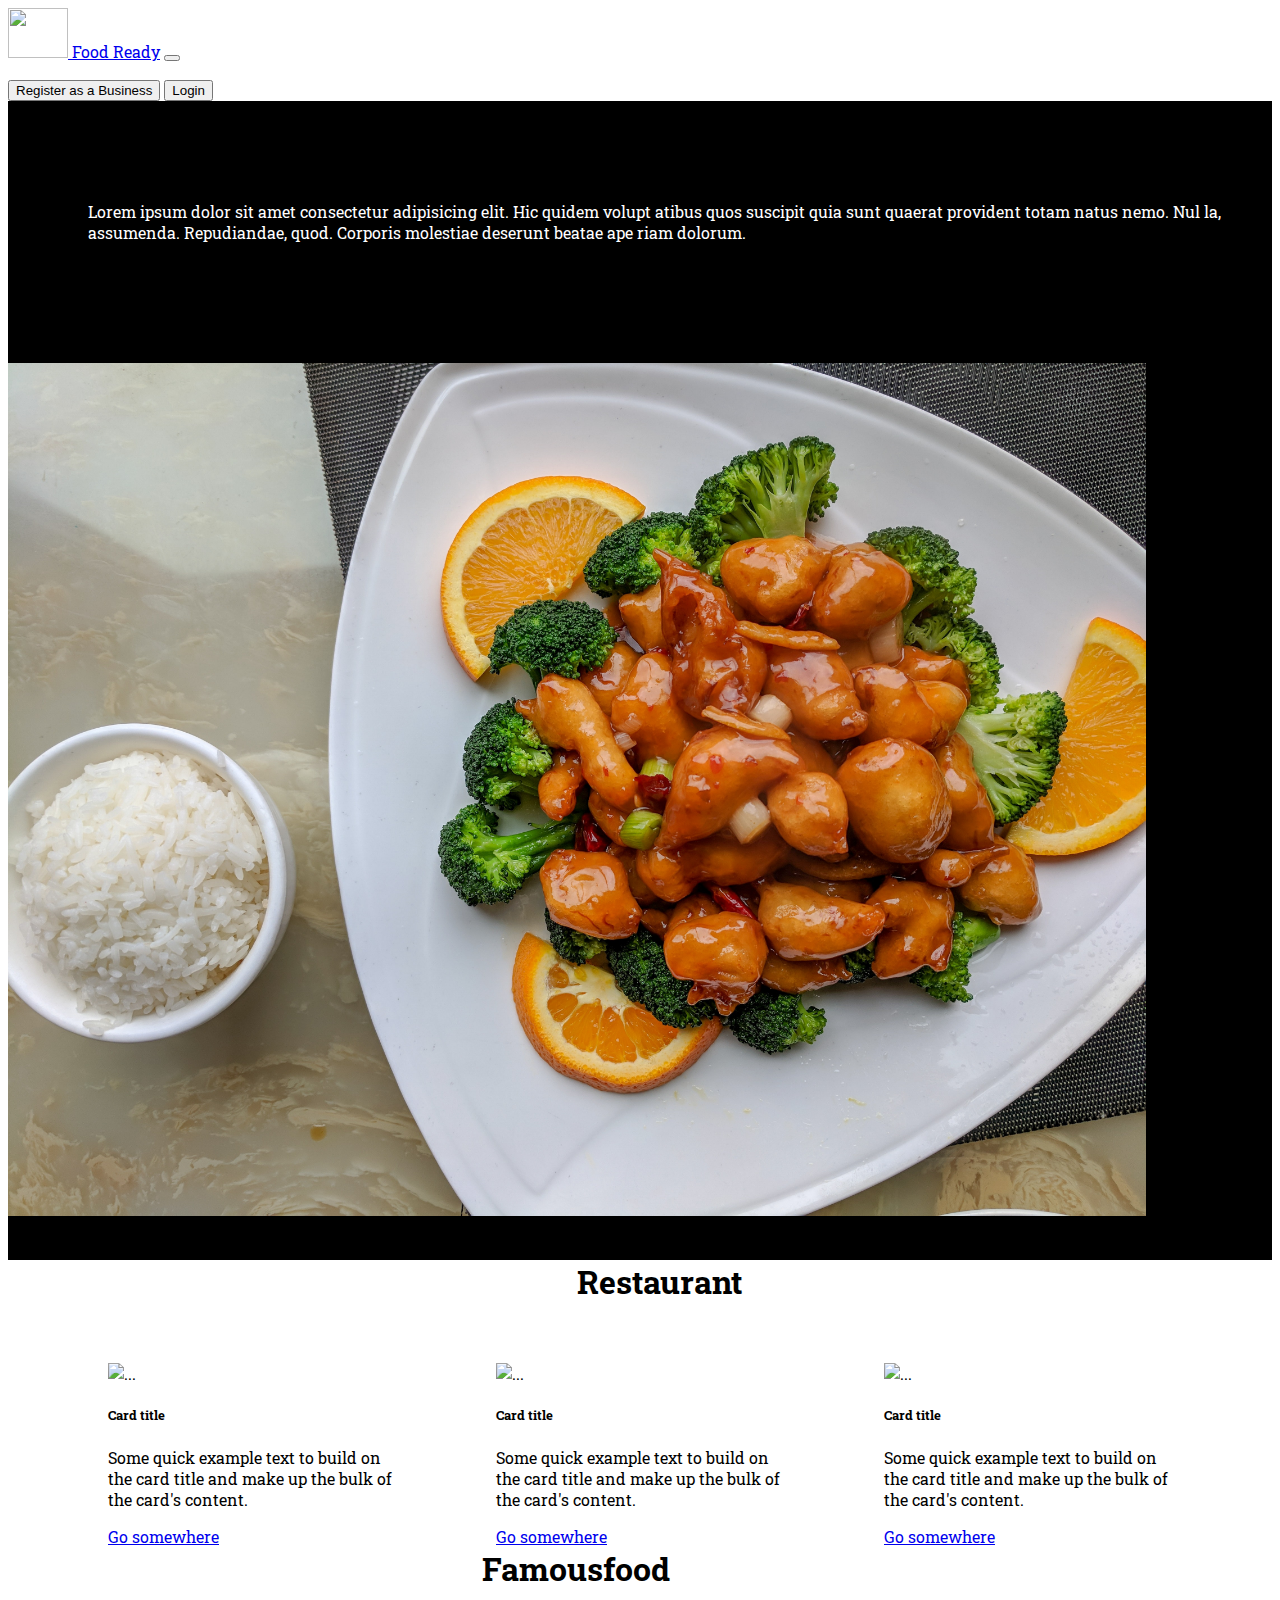
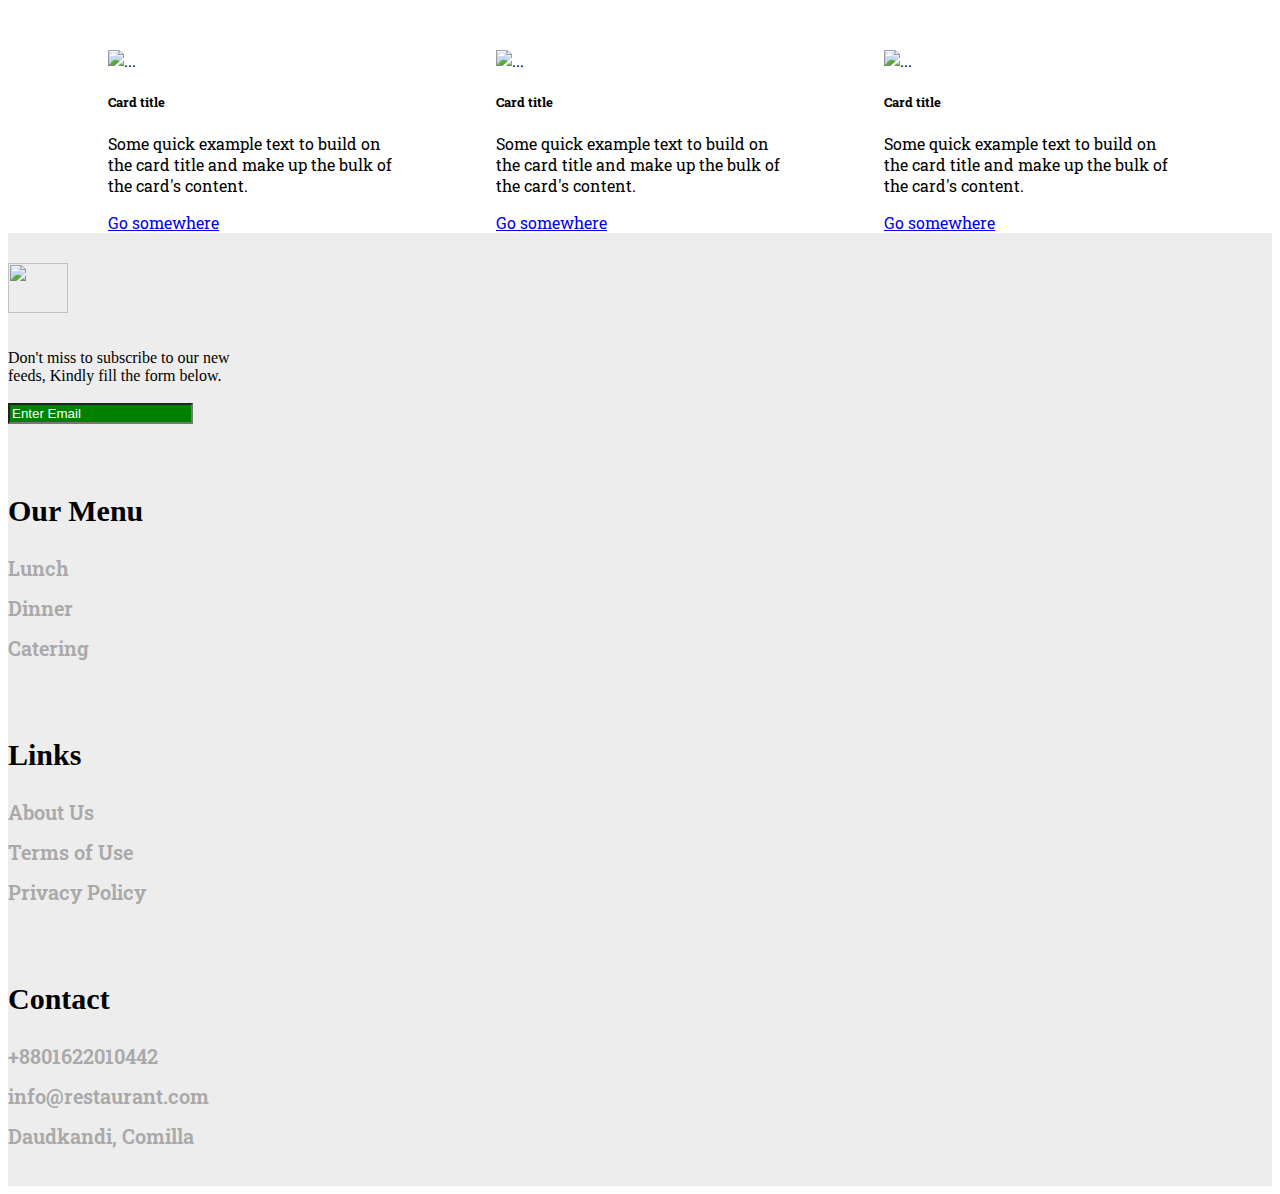
==== index.html @ 6d95055e "user dishes page started" ====
<!DOCTYPE html>
<html lang="en">
<head>
    <meta charset="UTF-8">
    <meta http-equiv="X-UA-Compatible" content="IE=edge">
    <meta name="viewport" content="width=device-width, initial-scale=1.0">
    <title>Document</title>
    <link rel="stylesheet" href="style.css">
    <link href="https://cdn.jsdelivr.net/npm/bootstrap@5.1.0/dist/css/bootstrap.min.css" rel="stylesheet"
        integrity="sha384-KyZXEAg3QhqLMpG8r+8fhAXLRk2vvoC2f3B09zVXn8CA5QIVfZOJ3BCsw2P0p/We" crossorigin="anonymous">
        <link rel="stylesheet" href="https://cdnjs.cloudflare.com/ajax/libs/font-awesome/4.7.0/css/font-awesome.min.css">

        <link rel="preconnect" href="https://fonts.googleapis.com">
        <link rel="preconnect" href="https://fonts.gstatic.com" crossorigin>
        <link href="https://fonts.googleapis.com/css2?family=Roboto+Slab&display=swap" rel="stylesheet">
</head>
<body>

    <nav class="navbar navbar-expand-lg navbar-light bg-light">
        <div class="container-fluid">
            <a class="navbar-brand" href="#">
                <img width="60px" height="50px" src="https://www.pngitem.com/pimgs/m/249-2490135_tablespoon-fork-icon-food-logo-icon-restaurant-hd.png" alt="" width="30" height="24">
              </a>
          <a class="navbar-brand" href="#">Food Ready</a>
          <button class="navbar-toggler" type="button" data-bs-toggle="collapse" data-bs-target="#navbarSupportedContent" aria-controls="navbarSupportedContent" aria-expanded="false" aria-label="Toggle navigation">
            <span class="navbar-toggler-icon"></span>
          </button>
          <div class="collapse navbar-collapse" id="navbarSupportedContent">
            <ul class="navbar-nav me-auto mb-2 mb-lg-0">
              <!-- <li class="nav-item">
                <a class="nav-link active" aria-current="page" href="#">Home</a>
              </li>
              <li class="nav-item">
                <a class="nav-link" href="#">Link</a>
              </li>
              <li class="nav-item dropdown">
                <a class="nav-link dropdown-toggle" href="#" id="navbarDropdown" role="button" data-bs-toggle="dropdown" aria-expanded="false">
                  Dropdown
                </a>
                <ul class="dropdown-menu" aria-labelledby="navbarDropdown">
                  <li><a class="dropdown-item" href="#">Action</a></li>
                  <li><a class="dropdown-item" href="#">Another action</a></li>
                  <li><hr class="dropdown-divider"></li>
                  <li><a class="dropdown-item" href="#">Something else here</a></li>
                </ul> -->
              </li>
            </ul>

                <a href="restaurant/restaurantsignup.html" ><button type="button" class="btn btn-primary">Register as a Business</button></a> 
               <a href="user/usersignup.html"><button class="btn btn-outline-success" type="submit">Login</button></a> 
        
          </div>
        </div>
      </nav>
    

      <div class=" mainbanner">
        <div class="row banner">
          <div class="col-lg-5 ">
            <div class="bannerdescription" >
                <p>Lorem ipsum dolor sit amet consectetur adipisicing elit. Hic quidem volupt
                    atibus quos suscipit quia sunt quaerat provident totam natus nemo. Nul
                    la, assumenda. Repudiandae, quod. Corporis molestiae deserunt beatae ape
                    riam dolorum.</p>
          
        
        </div>
            </div>
          <div class="col-lg-5 ">
            <div class="bannerimage">
                <img src="./images/mainpage/s1.jpg" height="90%" width="90%" alt="">
            </div>
            
          </div>
          
        </div>
      </div>

      <h1 class="famousrestauranttitle">Restaurant</h1>
      <div class="famousrestaurantcards">
       
      
        <div class="card" style="width: 18rem;">
            <img src="https://media.istockphoto.com/photos/varied-food-carbohydrates-protein-vegetables-fruits-dairy-legumes-on-picture-id1218254547?b=1&k=6&m=1218254547&s=170667a&w=0&h=EXwwoHJ3wI0H2jDfoFhqOiIo2c4cL0y7R8Gop3iIO30=" class="card-img-top" alt="...">
            <div class="card-body">
              <h5 class="card-title">Card title</h5>
              <p class="card-text">Some quick example text to build on the card title and make up the bulk of the card's content.</p>
              <a href="#" class="btn btn-primary">Go somewhere</a>
            </div>
          </div>

          <div class="card" style="width: 18rem;">
            <img src="https://media.istockphoto.com/photos/varied-food-carbohydrates-protein-vegetables-fruits-dairy-legumes-on-picture-id1218254547?b=1&k=6&m=1218254547&s=170667a&w=0&h=EXwwoHJ3wI0H2jDfoFhqOiIo2c4cL0y7R8Gop3iIO30=" class="card-img-top" alt="...">
            <div class="card-body">
              <h5 class="card-title">Card title</h5>
              <p class="card-text">Some quick example text to build on the card title and make up the bulk of the card's content.</p>
              <a href="#" class="btn btn-primary">Go somewhere</a>
            </div>
          </div>

          <div class="card" style="width: 18rem;">
            <img src="https://media.istockphoto.com/photos/varied-food-carbohydrates-protein-vegetables-fruits-dairy-legumes-on-picture-id1218254547?b=1&k=6&m=1218254547&s=170667a&w=0&h=EXwwoHJ3wI0H2jDfoFhqOiIo2c4cL0y7R8Gop3iIO30=" class="card-img-top" alt="...">
            <div class="card-body">
              <h5 class="card-title">Card title</h5>
              <p class="card-text">Some quick example text to build on the card title and make up the bulk of the card's content.</p>
              <a href="#" class="btn btn-primary">Go somewhere</a>
            </div>
          </div>
      </div>

      <h1 class="famousfoodtitle">Famousfood</h1>
      <div class="famousfoodcards">
        <div class="card" style="width: 18rem;">
            <img src="https://media.istockphoto.com/photos/varied-food-carbohydrates-protein-vegetables-fruits-dairy-legumes-on-picture-id1218254547?b=1&k=6&m=1218254547&s=170667a&w=0&h=EXwwoHJ3wI0H2jDfoFhqOiIo2c4cL0y7R8Gop3iIO30=" class="card-img-top" alt="...">
            <div class="card-body">
              <h5 class="card-title">Card title</h5>
              <p class="card-text">Some quick example text to build on the card title and make up the bulk of the card's content.</p>
              <a href="#" class="btn btn-primary">Go somewhere</a>
            </div>
          </div>

          <div class="card" style="width: 18rem;">
            <img src="https://media.istockphoto.com/photos/varied-food-carbohydrates-protein-vegetables-fruits-dairy-legumes-on-picture-id1218254547?b=1&k=6&m=1218254547&s=170667a&w=0&h=EXwwoHJ3wI0H2jDfoFhqOiIo2c4cL0y7R8Gop3iIO30=" class="card-img-top" alt="...">
            <div class="card-body">
              <h5 class="card-title">Card title</h5>
              <p class="card-text">Some quick example text to build on the card title and make up the bulk of the card's content.</p>
              <a href="#" class="btn btn-primary">Go somewhere</a>
            </div>
          </div>

          <div class="card" style="width: 18rem;">
            <img src="https://media.istockphoto.com/photos/varied-food-carbohydrates-protein-vegetables-fruits-dairy-legumes-on-picture-id1218254547?b=1&k=6&m=1218254547&s=170667a&w=0&h=EXwwoHJ3wI0H2jDfoFhqOiIo2c4cL0y7R8Gop3iIO30=" class="card-img-top" alt="...">
            <div class="card-body">
              <h5 class="card-title">Card title</h5>
              <p class="card-text">Some quick example text to build on the card title and make up the bulk of the card's content.</p>
              <a href="#" class="btn btn-primary">Go somewhere</a>
            </div>
          </div>
      </div>


      <div class="footer-div row" id="service">
        <div class="col-lg-3 col-md-3 col-sm-6 col-12">
            <div class="footer-logo-div">
                <img class="footer-logo" width="60px" height="50px" width="30" height="24" src="https://www.pngitem.com/pimgs/m/249-2490135_tablespoon-fork-icon-food-logo-icon-restaurant-hd.png" alt="" >
                <!-- <img src="" class="footer-logo" alt="logo"> -->
                <p class="footer-text"> Don't miss to subscribe to our new <br>
                    feeds, Kindly fill the form below.</p>
                <input type="text" class="footer-input" placeholder="Enter Email">
            </div>
        </div>
        <div class="col-lg-3 col-md-3 col-sm-6 col-12">
            <div class="footer-menu-div">
                <h6 class="footer-head">Our Menu</h6>
                <a href="" class="footer-link">Lunch</a>
                <a href="" class="footer-link">Dinner</a>
                <a href="" class="footer-link">Catering</a>
            </div>
        </div>
        <div class="col-lg-3 col-md-3 col-sm-6 col-12">
            <div class="footer-menu-div">
                <h6 class="footer-head">Links</h6>
                <a href="" class="footer-link">About Us</a>
                <a href="" class="footer-link">Terms of Use</a>
                <a href="" class="footer-link">Privacy Policy</a>
            </div>
        </div>
        <div class="col-lg-3 col-md-3 col-sm-6 col-12">
            <div class="footer-menu-div">
                <h6 class="footer-head">Contact</h6>
                <a href="" class="footer-link">+8801622010442</a>
                <a href="" class="footer-link">info@restaurant.com</a>
                <a href="" class="footer-link">Daudkandi, Comilla</a>
            </div>
        </div>


<!-- The core Firebase JS SDK is always required and must be listed first -->
<script src="https://www.gstatic.com/firebasejs/8.9.1/firebase-app.js"></script>
<script src="https://www.gstatic.com/firebasejs/8.9.1/firebase-auth.js"></script>
<script src="https://www.gstatic.com/firebasejs/8.9.1/firebase-database.js"></script>
<script src="https://www.gstatic.com/firebasejs/8.9.1/firebase-storage.js"></script>
<!-- TODO: Add SDKs for Firebase products that you want to use
     https://firebase.google.com/docs/web/setup#available-libraries -->
<script src="https://www.gstatic.com/firebasejs/8.9.1/firebase-analytics.js"></script>

<script>
  // Your web app's Firebase configuration
  // For Firebase JS SDK v7.20.0 and later, measurementId is optional
  var firebaseConfig = {
    apiKey: "AIzaSyB3WykG4CbGJm19A1uMbkXt9Yg8SCs927A",
    authDomain: "javascriptpractice-c8dde.firebaseapp.com",
    databaseURL: "https://javascriptpractice-c8dde-default-rtdb.firebaseio.com",
    projectId: "javascriptpractice-c8dde",
    storageBucket: "javascriptpractice-c8dde.appspot.com",
    messagingSenderId: "139519736241",
    appId: "1:139519736241:web:fa4c81cab80df69f89e590",
    measurementId: "G-KQYJQLMMXQ"
  };
  // Initialize Firebase
  firebase.initializeApp(firebaseConfig);
  firebase.analytics();
</script>
<script src="https://unpkg.com/sweetalert/dist/sweetalert.min.js"></script>
<script src="https://cdn.jsdelivr.net/npm/bootstrap@5.1.0/dist/js/bootstrap.bundle.min.js" integrity="sha384-U1DAWAznBHeqEIlVSCgzq+c9gqGAJn5c/t99JyeKa9xxaYpSvHU5awsuZVVFIhvj" crossorigin="anonymous"></script>
<script src="https://unpkg.com/sweetalert/dist/sweetalert.min.js"></script>    

</body>
</html>
---- style.css ----
body{
    font-family: 'Roboto Slab', serif;
}

.navbar{
    color: white;
}


.carousel-caption{
    display: inline;
}
.mainbanner{
    width: 100%;
    margin: 0;
    padding: 0;

}
.banner{
    margin: 0;
    padding: 0;
    width: 100%;
    background-image: url("./images/mainpage/s2.jpg");
    justify-content: center;
    display: flex;
    flex-wrap: wrap;
    color: white;

}
.bannerdescription{
    box-shadow: royalblue;
    margin:30px 30px;
}

.bannerdescription p {
   padding: 70px 0px 50px 50px;
}

/* .bannerimage{
    margin:30px 10px;
} */
.bannerimage img{
    padding: 40px 40px 40px 0px ;
    /* border-radius: 30%; */
}
.famousrestaurantcards{
    margin-top: 60px;
    display: flex;
    justify-content: space-evenly;
}
.famousrestauranttitle{
    width: 10%;
    margin: 0 auto;

}
.famousfoodcards{
    margin-top: 60px;
    display: flex;
    justify-content: space-evenly;
}
.famousfoodtitle{
width: 25%;
margin: 0 auto;
}






/* Login signup profile styling */
.mt-20 {
    margin-top: 20px;
}

.profile-div{
position: relative;
}
.profilepic {
    border: 4px solid grey;
    height: 200px;
    width: 200px;
    border-radius: 100px;
   
}


.text-center {
    text-align: center;
}


.profileloader{
    margin: 0 auto;
}



 /* restaurant Profile  */
 .dishcard{
     margin-top: 40px;
     display: flex;
     justify-content: space-between;
     flex-wrap: wrap;
     
 }



/* Footer styling*/
.footer-div{
    background-color: rgb(238, 237, 237);
    padding: 30px 0;
}
.footer-text{
    font-family: "brandon";
}
.footer-logo{
    margin-bottom: 20px;
}
.footer-input{
    background-color: green;
}
.footer-input::placeholder{
    color: white;
}
.footer-head{
    font-weight: bold;
    font-family: "brandon";
    margin-bottom: 20px;
    font-size: 30px;
}
.footer-link{
    text-decoration: none;
    color: darkgrey;
    font-weight: 600;
    font-size: 20px;
    line-height: 40px;
    display: block;
}
.footer-link:hover{
    text-decoration: none;
    color: black;
}




@media only screen and (max-width: 400px) {
    body {
      background-color: lightblue;
    }
    .banner{
    
        margin: 20px;
        display: flex;
        flex-wrap: wrap;
    
    }
    .bannerdescription{
        /* border: 2px solid; */
        margin:0 auto;
    }
    .bannerimage{
        margin: 0 auto;
    }
    .bannerimage img{
        /* border: 2px solid; */
        margin: 0 auto;
        height: 100%;
        width: 100%;
        padding: 40px 40px 40px 40px ;
        border-radius: 30%;
    }
  }
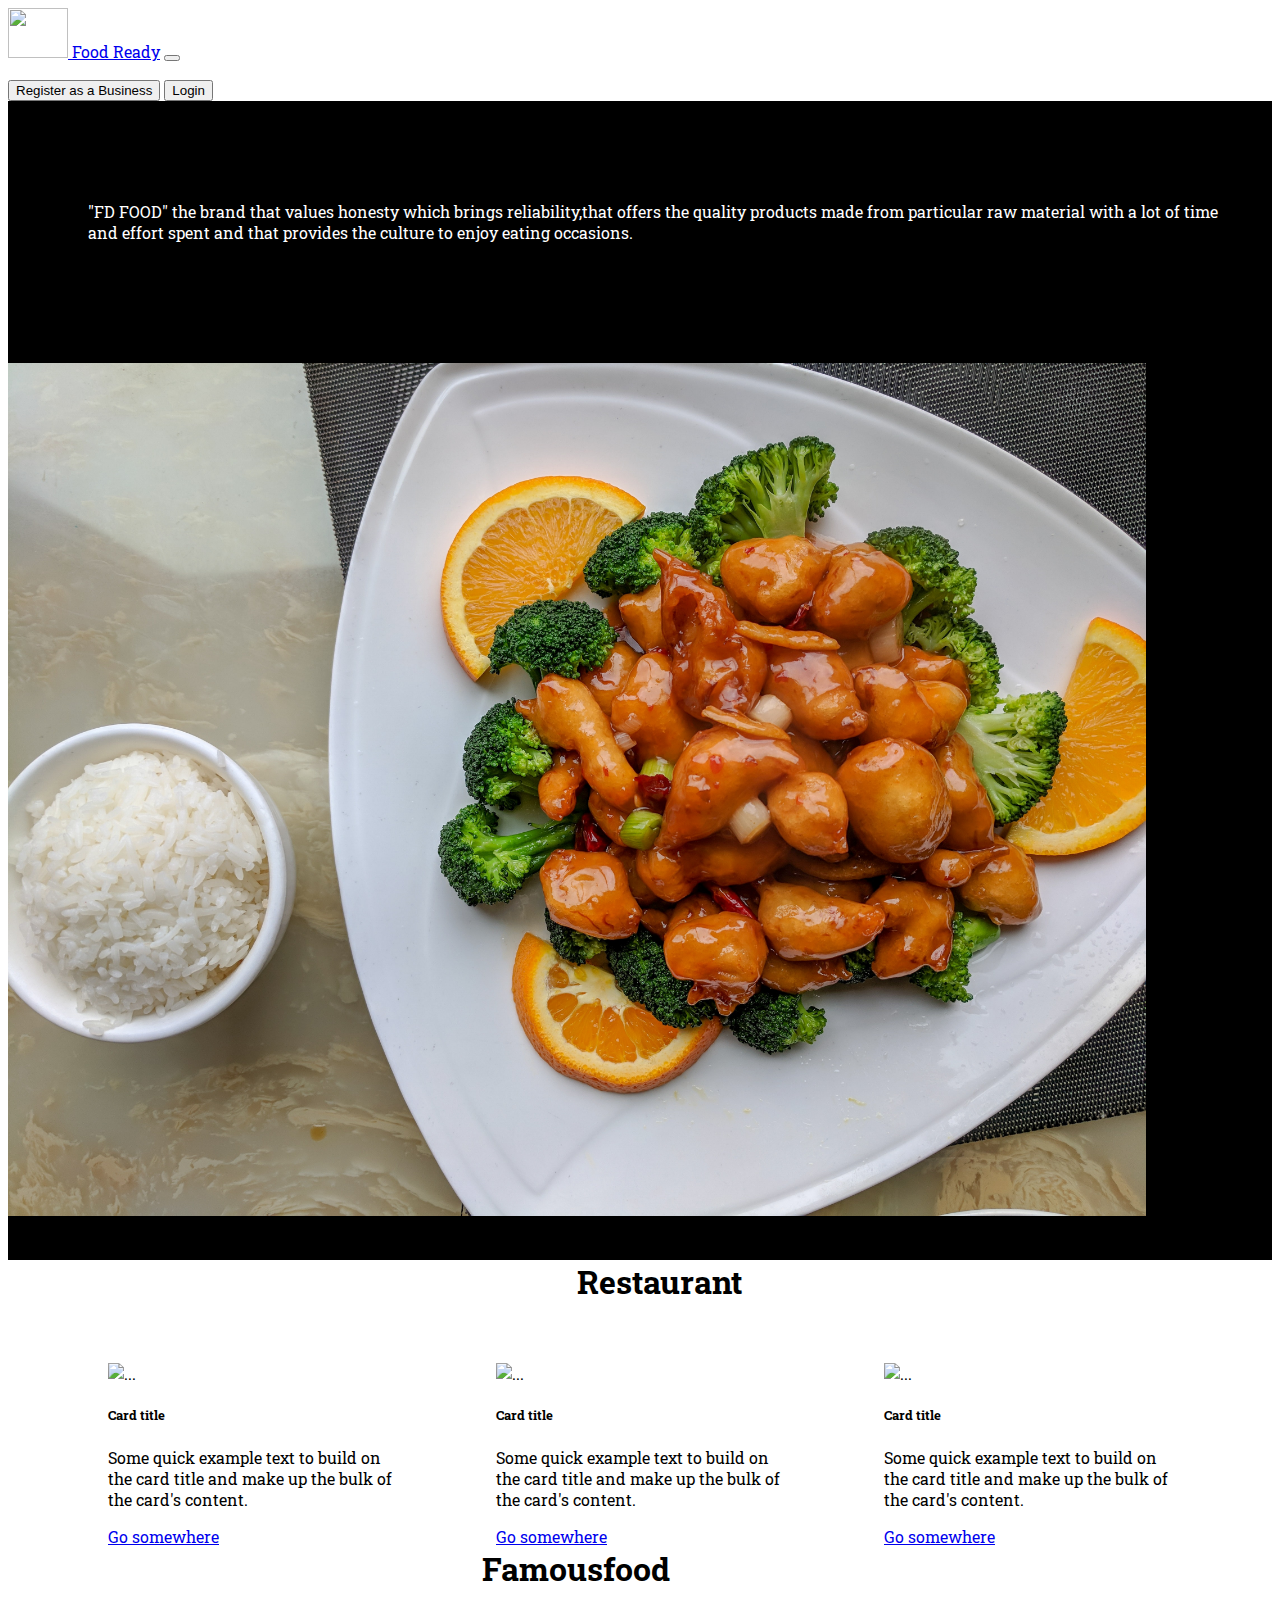
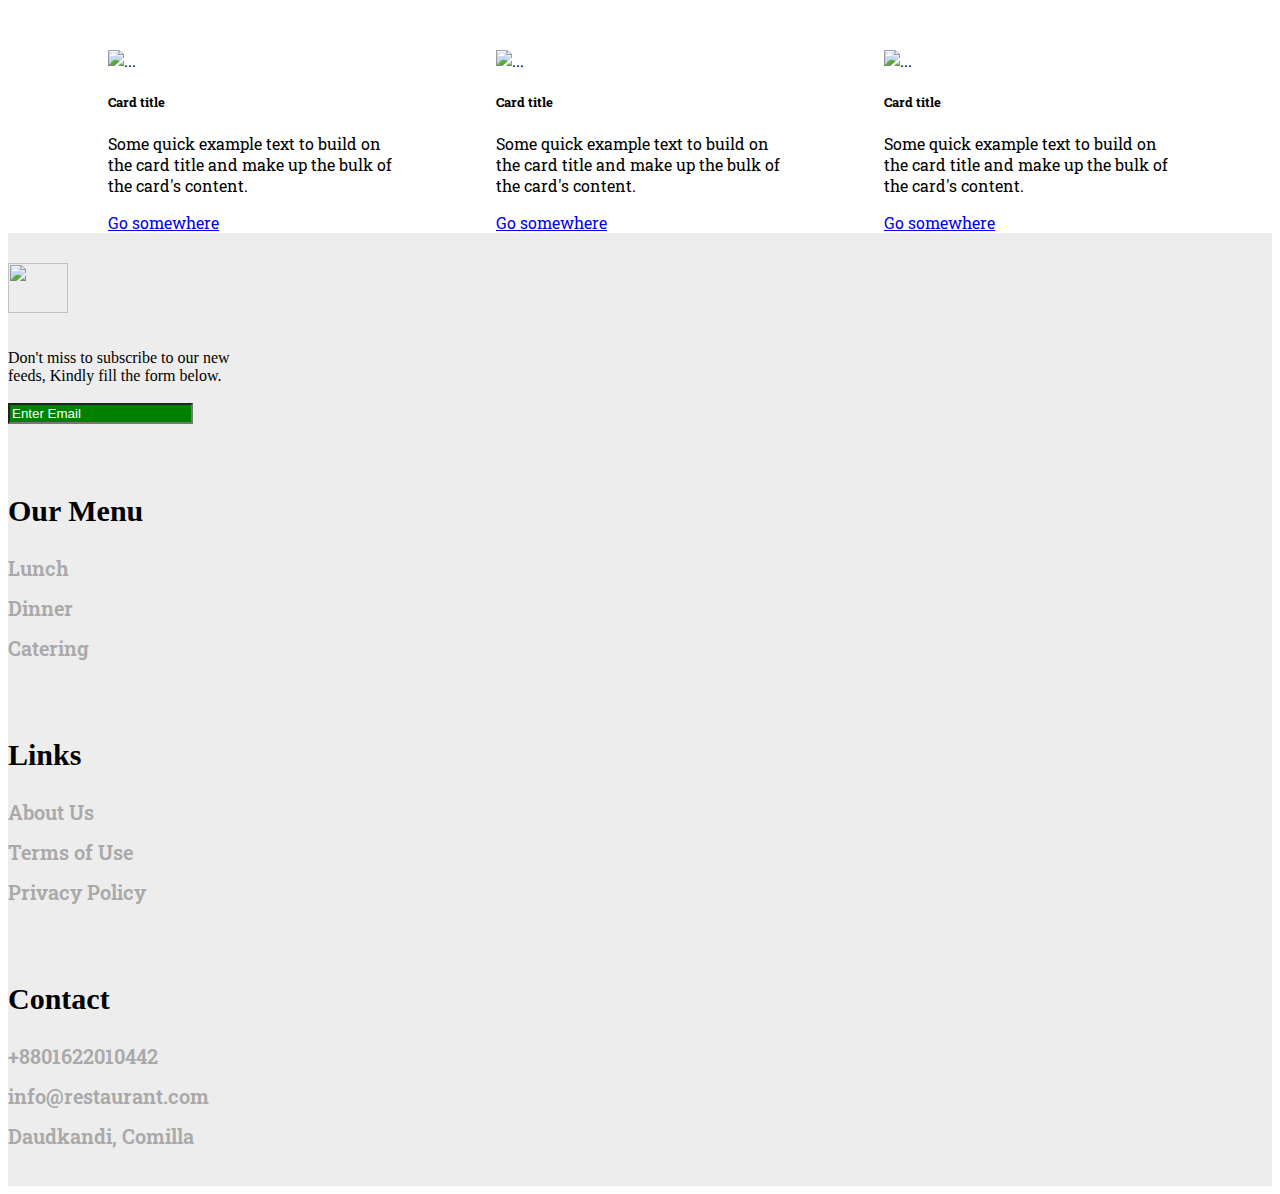
==== commit 49ec3a58: "a" ====
--- a/index.html
+++ b/index.html
@@ -58,10 +58,10 @@
         <div class="row banner">
           <div class="col-lg-5 ">
             <div class="bannerdescription" >
-                <p>Lorem ipsum dolor sit amet consectetur adipisicing elit. Hic quidem volupt
-                    atibus quos suscipit quia sunt quaerat provident totam natus nemo. Nul
-                    la, assumenda. Repudiandae, quod. Corporis molestiae deserunt beatae ape
-                    riam dolorum.</p>
+                <p>"FD FOOD" the brand that values honesty which brings reliability,that offers the quality products made from particular raw
+                  material with a lot of time and effort spent and that provides the culture to enjoy eating occasions.
+                  
+                  </p>
           
         
         </div>
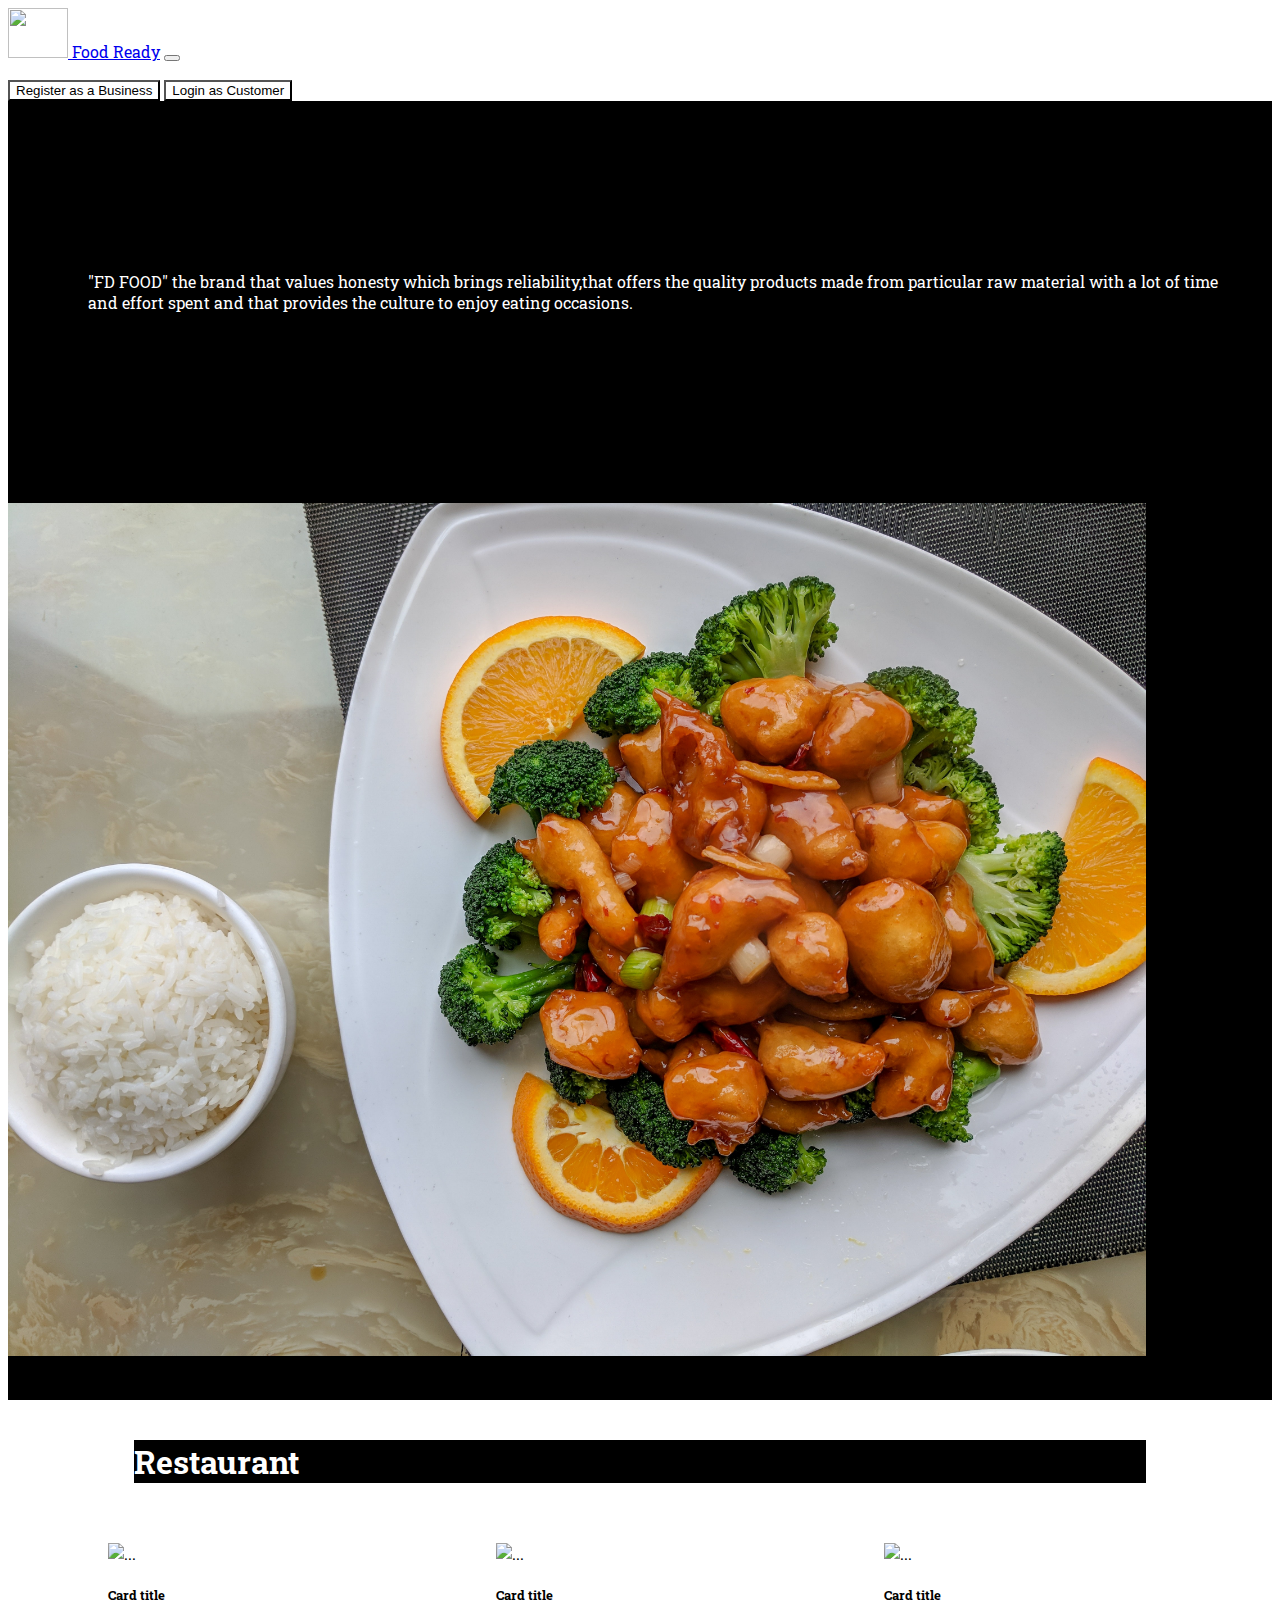
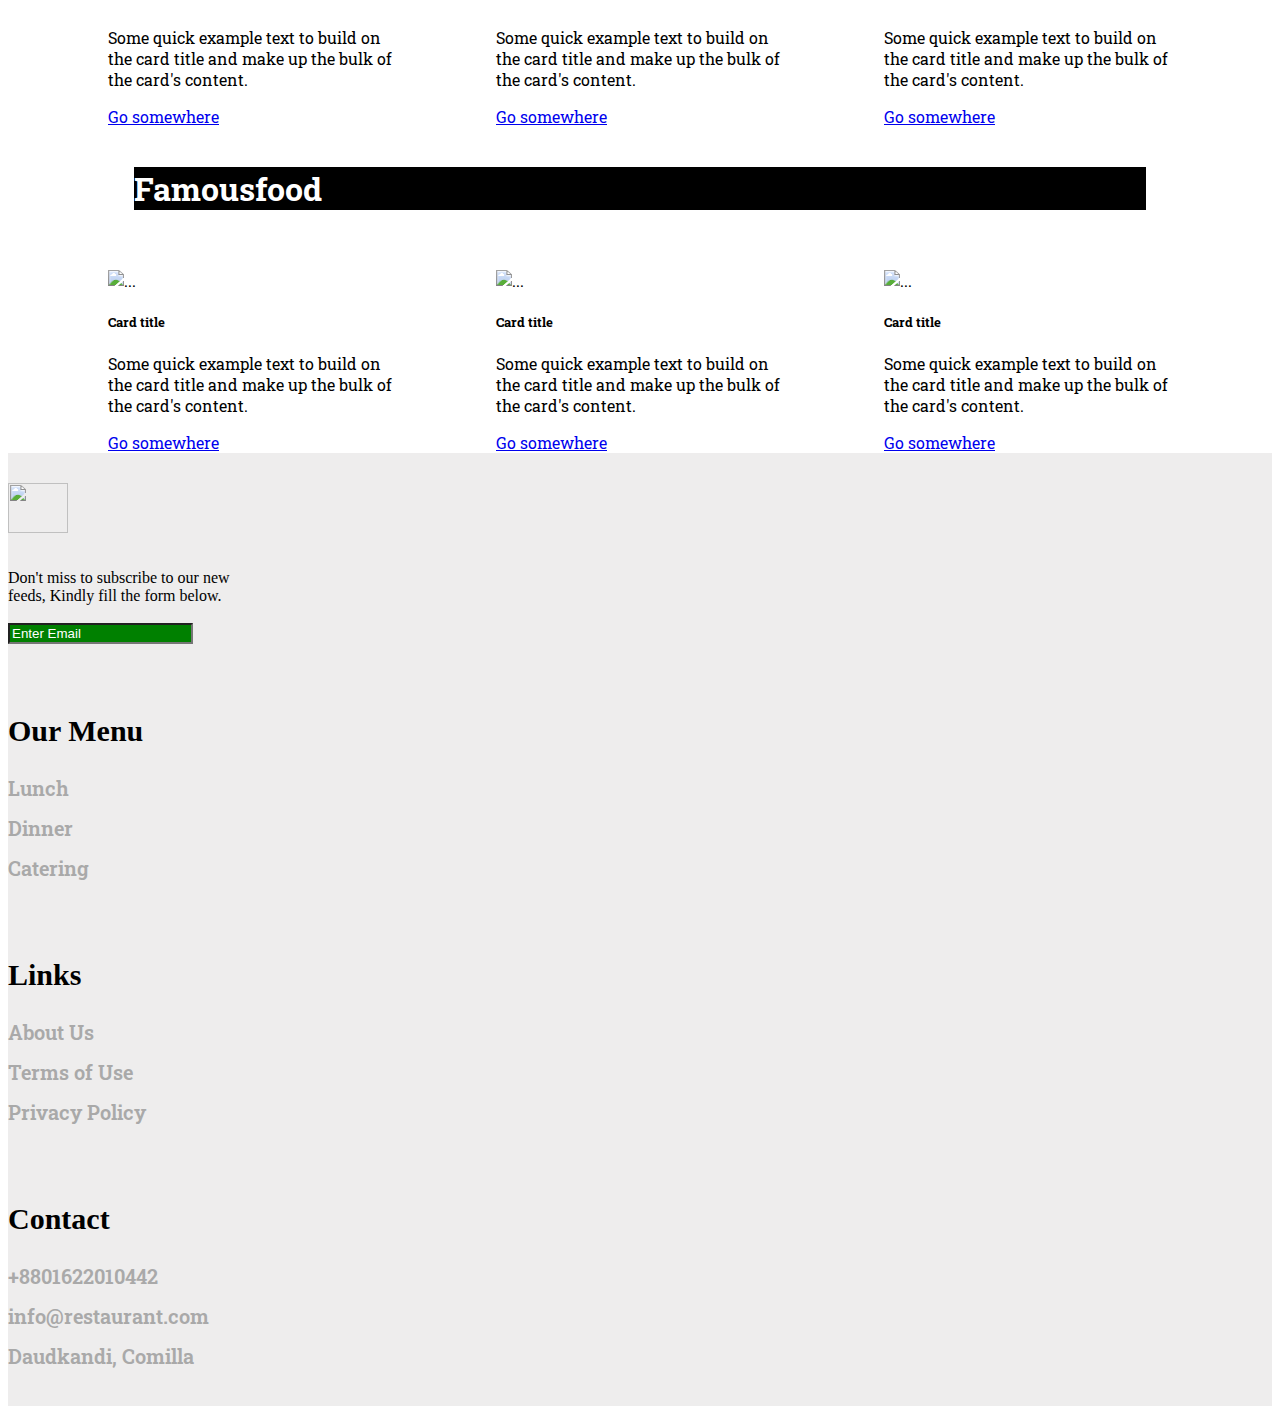
==== commit 2dfc2b80: "done except order now(pending, accepted, delivered)" ====
--- a/index.html
+++ b/index.html
@@ -5,7 +5,7 @@
     <meta http-equiv="X-UA-Compatible" content="IE=edge">
     <meta name="viewport" content="width=device-width, initial-scale=1.0">
     <title>Document</title>
-    <link rel="stylesheet" href="style.css">
+    
     <link href="https://cdn.jsdelivr.net/npm/bootstrap@5.1.0/dist/css/bootstrap.min.css" rel="stylesheet"
         integrity="sha384-KyZXEAg3QhqLMpG8r+8fhAXLRk2vvoC2f3B09zVXn8CA5QIVfZOJ3BCsw2P0p/We" crossorigin="anonymous">
         <link rel="stylesheet" href="https://cdnjs.cloudflare.com/ajax/libs/font-awesome/4.7.0/css/font-awesome.min.css">
@@ -13,7 +13,8 @@
         <link rel="preconnect" href="https://fonts.googleapis.com">
         <link rel="preconnect" href="https://fonts.gstatic.com" crossorigin>
         <link href="https://fonts.googleapis.com/css2?family=Roboto+Slab&display=swap" rel="stylesheet">
-</head>
+        <link rel="stylesheet" href="style.css">
+      </head>
 <body>
 
     <nav class="navbar navbar-expand-lg navbar-light bg-light">
@@ -46,8 +47,8 @@
               </li>
             </ul>
 
-                <a href="restaurant/restaurantsignup.html" ><button type="button" class="btn btn-primary">Register as a Business</button></a> 
-               <a href="user/usersignup.html"><button class="btn btn-outline-success" type="submit">Login</button></a> 
+                <a href="restaurant/restaurantsignup.html" ><button type="button" class="btn btn-outline-success btn1">Register as a Business</button></a> 
+               <a href="user/userlogin.html"><button class="btn btn-outline-success btn1" type="submit">Login as Customer</button></a> 
         
           </div>
         </div>
--- a/style.css
+++ b/style.css
@@ -4,6 +4,15 @@
 
 .navbar{
     color: white;
+}
+
+.btn1:hover{
+    background-color: black;
+    color: white;
+}
+.btn1{
+    background-color: white;
+    color: black;
 }
 
 
@@ -29,7 +38,7 @@
 }
 .bannerdescription{
     box-shadow: royalblue;
-    margin:30px 30px;
+    margin:100px 30px;
 }
 
 .bannerdescription p {
@@ -49,8 +58,12 @@
     justify-content: space-evenly;
 }
 .famousrestauranttitle{
-    width: 10%;
-    margin: 0 auto;
+    background-color: black;
+    color: white;
+    width: 80%;
+    margin-top: 40px;
+    margin-left: 10%;
+    /* margin: 0 auto; */
 
 }
 .famousfoodcards{
@@ -59,8 +72,12 @@
     justify-content: space-evenly;
 }
 .famousfoodtitle{
-width: 25%;
-margin: 0 auto;
+    background-color: black;
+    color: white;
+    margin-top: 40px;
+    margin-left: 10%;
+width: 80%;
+/* margin: 0 auto; */
 }
 
 
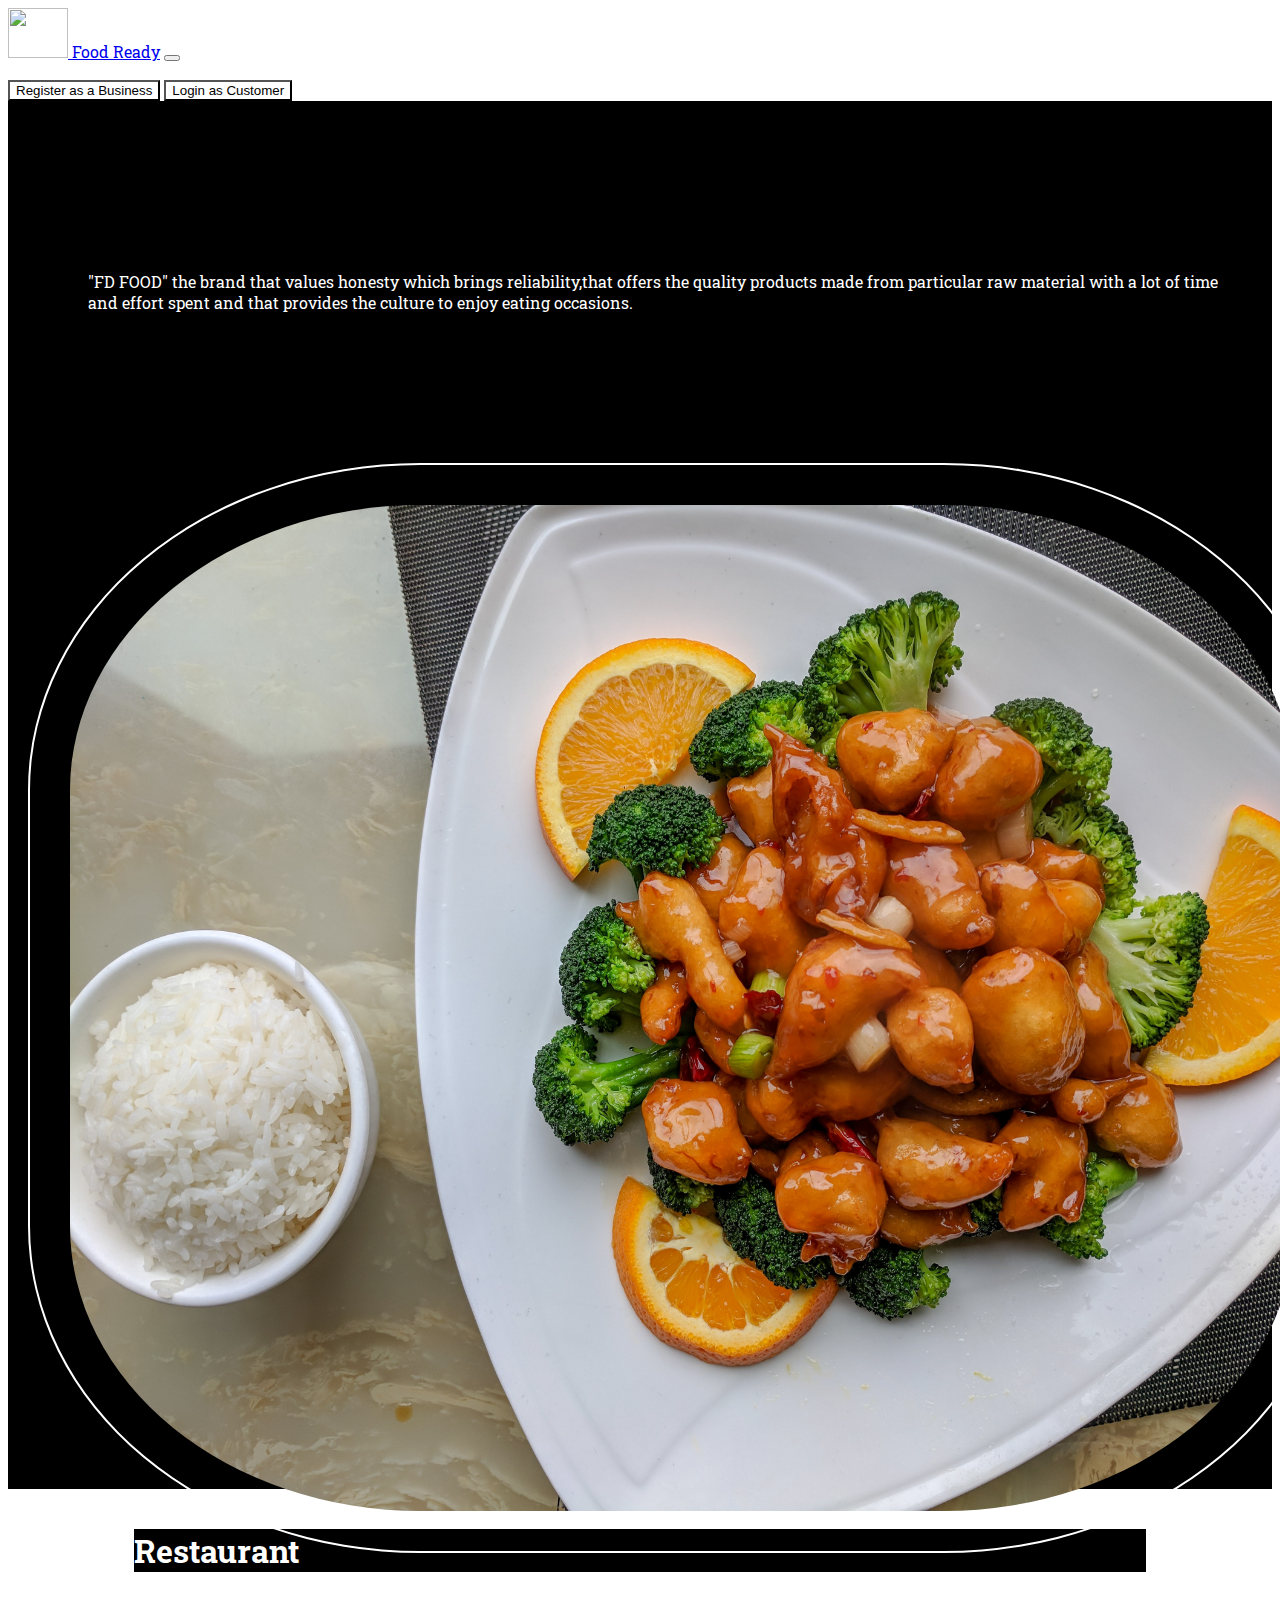
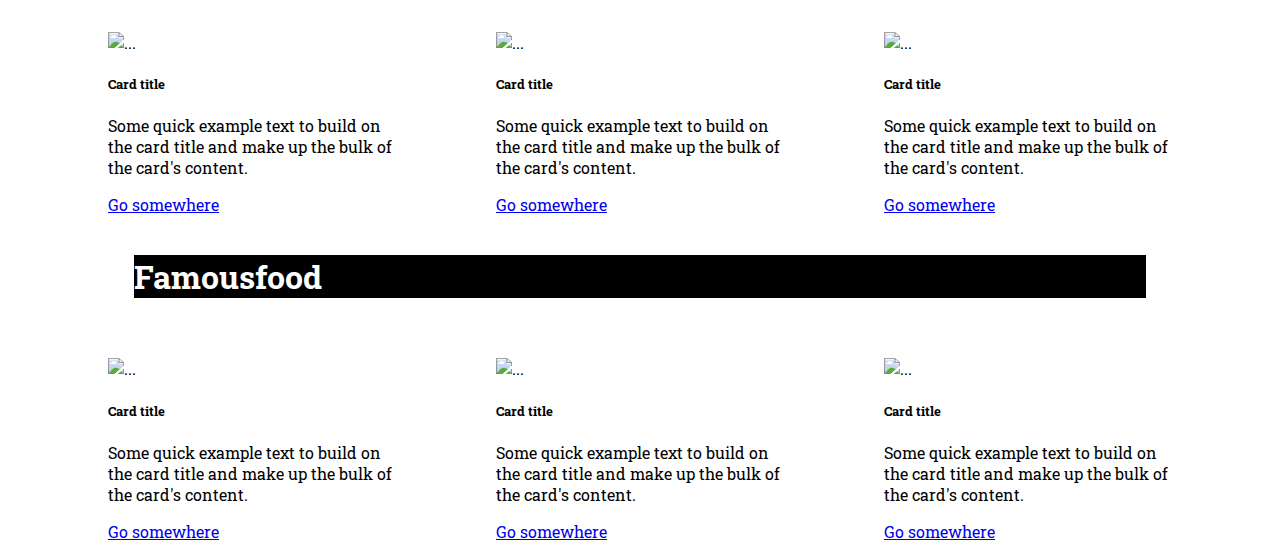
==== commit f11e97aa: "done some styling" ====
--- a/index.html
+++ b/index.html
@@ -61,18 +61,15 @@
             <div class="bannerdescription" >
                 <p>"FD FOOD" the brand that values honesty which brings reliability,that offers the quality products made from particular raw
                   material with a lot of time and effort spent and that provides the culture to enjoy eating occasions.
-                  
                   </p>
+        </div>
+            </div>
           
-        
-        </div>
-            </div>
-          <div class="col-lg-5 ">
             <div class="bannerimage">
                 <img src="./images/mainpage/s1.jpg" height="90%" width="90%" alt="">
             </div>
             
-          </div>
+          
           
         </div>
       </div>
@@ -140,11 +137,11 @@
       </div>
 
 
-      <div class="footer-div row" id="service">
+      <!-- <div class="footer-div row" id="service">
         <div class="col-lg-3 col-md-3 col-sm-6 col-12">
             <div class="footer-logo-div">
                 <img class="footer-logo" width="60px" height="50px" width="30" height="24" src="https://www.pngitem.com/pimgs/m/249-2490135_tablespoon-fork-icon-food-logo-icon-restaurant-hd.png" alt="" >
-                <!-- <img src="" class="footer-logo" alt="logo"> -->
+                 <img src="" class="footer-logo" alt="logo"> 
                 <p class="footer-text"> Don't miss to subscribe to our new <br>
                     feeds, Kindly fill the form below.</p>
                 <input type="text" class="footer-input" placeholder="Enter Email">
@@ -173,7 +170,7 @@
                 <a href="" class="footer-link">info@restaurant.com</a>
                 <a href="" class="footer-link">Daudkandi, Comilla</a>
             </div>
-        </div>
+        </div> -->
 
 
 <!-- The core Firebase JS SDK is always required and must be listed first -->
--- a/style.css
+++ b/style.css
@@ -34,7 +34,6 @@
     display: flex;
     flex-wrap: wrap;
     color: white;
-
 }
 .bannerdescription{
     box-shadow: royalblue;
@@ -45,17 +44,26 @@
    padding: 70px 0px 50px 50px;
 }
 
-/* .bannerimage{
-    margin:30px 10px;
+ .bannerimage{
+    margin:0px 20px 20px 20px;
+} 
+/* .bannerimage img{
+    padding: 40px 40px 40px 0px ;
+    /* border-radius: 30%; 
 } */
 .bannerimage img{
-    padding: 40px 40px 40px 0px ;
-    /* border-radius: 30%; */
+    border: 2px solid; 
+   margin: 0 auto;
+   height: 100%;
+   width: 100%;
+   padding: 40px 40px 40px 40px ;
+   border-radius: 30%;
 }
 .famousrestaurantcards{
     margin-top: 60px;
     display: flex;
     justify-content: space-evenly;
+    flex-wrap: wrap;
 }
 .famousrestauranttitle{
     background-color: black;
@@ -70,6 +78,7 @@
     margin-top: 60px;
     display: flex;
     justify-content: space-evenly;
+    flex-wrap: wrap;
 }
 .famousfoodtitle{
     background-color: black;
@@ -79,7 +88,13 @@
 width: 80%;
 /* margin: 0 auto; */
 }
-
+.dishcardmain{
+    background-color: lightpink;
+    margin-top: 60px;
+    display: flex;
+    justify-content: space-around;
+    flex-wrap: wrap; 
+}
 
 
 
@@ -124,7 +139,7 @@
 
 
 
-/* Footer styling*/
+/* Footer styling
 .footer-div{
     background-color: rgb(238, 237, 237);
     padding: 30px 0;
@@ -158,18 +173,24 @@
 .footer-link:hover{
     text-decoration: none;
     color: black;
-}
-
-
-
-
-@media only screen and (max-width: 400px) {
+}*/
+
+
+
+
+@media only screen and (max-width: 500px) {
     body {
       background-color: lightblue;
     }
+    .mainbanner{
+        width: 100%;
+        margin: 0;
+        padding: 0;
+    
+    }
     .banner{
-    
-        margin: 20px;
+        width: 100%;
+        margin: 15px;
         display: flex;
         flex-wrap: wrap;
     
@@ -181,12 +202,64 @@
     .bannerimage{
         margin: 0 auto;
     }
-    .bannerimage img{
-        /* border: 2px solid; */
+    .bannerimage{
+        /* margin: 0 auto; */
+        width: 80%;
+        display: flex;
+        justify-content: space-around;
+    }
+    /* .bannerimage img{
+         border: 2px solid; 
         margin: 0 auto;
         height: 100%;
         width: 100%;
         padding: 40px 40px 40px 40px ;
         border-radius: 30%;
+    } */
+    .footer-div{
+        background-color: rgb(238, 237, 237);
+        padding: 0;
+    }
+  }
+
+
+  
+@media only screen and (max-width: 350px) {
+    body {
+      background-color: lightcyan;
+    }
+    .banner{
+    
+        margin: 20px;
+        display: flex;
+        flex-wrap: wrap;
+    
+    }
+    .bannerdescription{
+        /* border: 2px solid; */
+        margin:0 auto;
+    }
+    .bannerimage{
+        /* margin: 0 auto; */
+        width: 80%;
+        display: flex;
+        justify-content: space-around;
+    }
+    .bannerimage img{
+        /* border: 2px solid; */
+        margin: 0 auto;
+        height: 100%;
+        width: 80%;
+        padding: 40px 40px 40px 40px ;
+        border-radius: 30%;
+    }
+    .footer-div{
+        width: inherit;
+        background-color: rgb(238, 237, 237);
+        padding: 0;
+    }
+
+    .footer-head{
+        width: 80%;
     }
   }